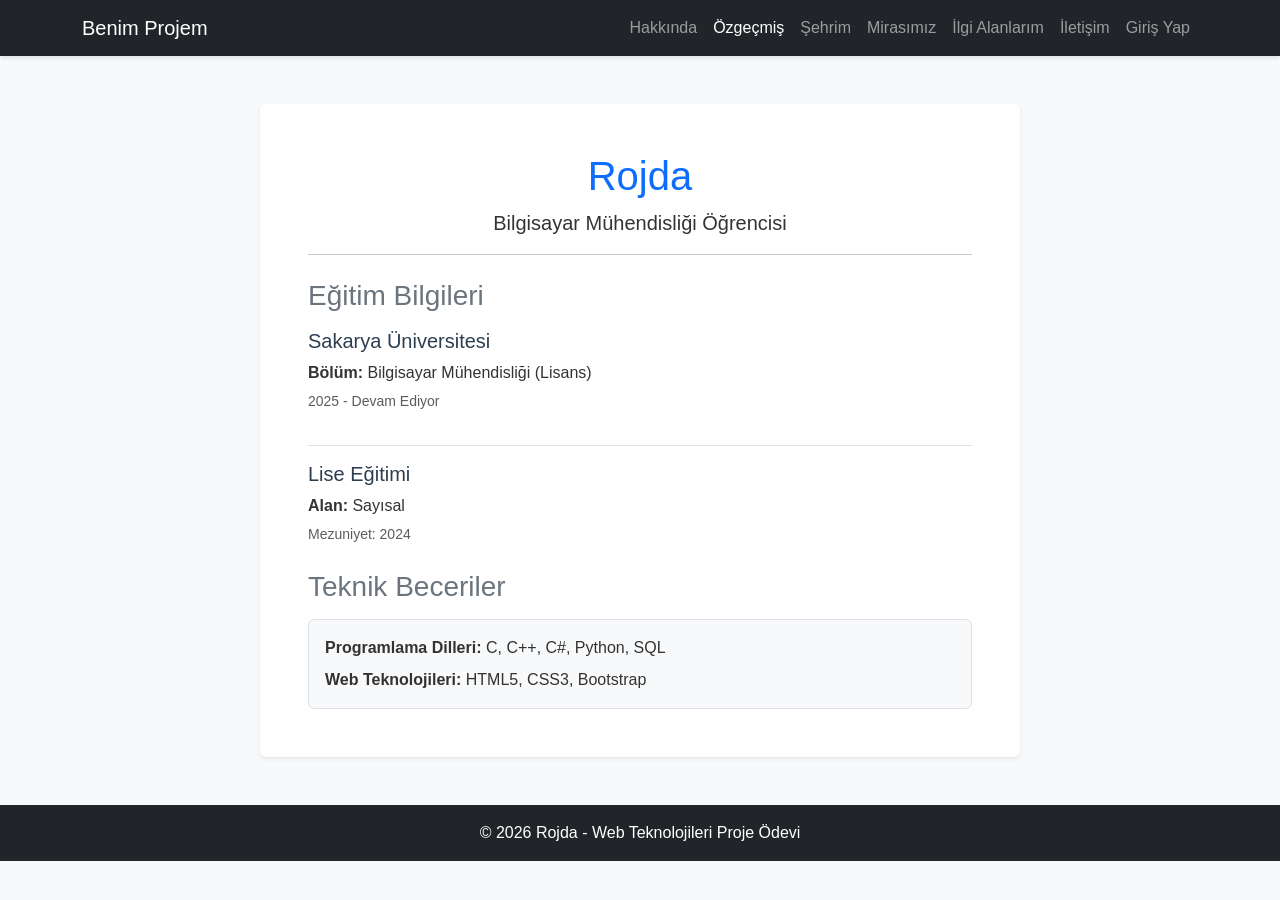
==== cv.html @ 67dc8965 "özgeçmiş sayfası eklendi ilki güncellenip okul fotoğrafları eklendi" ====
<!DOCTYPE html>
<html lang="tr">
<head>
    <meta charset="UTF-8">
    <meta name="viewport" content="width=device-width, initial-scale=1.0">
    <title>Özgeçmiş - Rojda</title>
    <!-- Bootstrap CSS -->
    <link href="https://cdn.jsdelivr.net/npm/bootstrap@5.3.0/dist/css/bootstrap.min.css" rel="stylesheet">
    <!-- Harici CSS dosyamız[cite: 1] -->
    <link rel="stylesheet" href="css/style.css">
</head>
<body class="bg-light">

    <!-- Navigasyon Menüsü -->
    <nav class="navbar navbar-expand-lg navbar-dark bg-dark">
        <div class="container">
            <a class="navbar-brand" href="index.html">Benim Projem</a>
            <button class="navbar-toggler" type="button" data-bs-toggle="collapse" data-bs-toggle="target" aria-controls="navbarNav">
                <span class="navbar-toggler-icon"></span>
            </button>
            <div class="collapse navbar-collapse" id="navbarNav">
                <ul class="navbar-nav ms-auto">
                    <li class="nav-item"><a class="nav-link" href="index.html">Hakkında</a></li>
                    <li class="nav-item"><a class="nav-link active" href="cv.html">Özgeçmiş</a></li>
                    <li class="nav-item"><a class="nav-link" href="#">Şehrim</a></li>
                    <li class="nav-item"><a class="nav-link" href="#">Mirasımız</a></li>
                    <li class="nav-item"><a class="nav-link" href="#">İlgi Alanlarım</a></li>
                    <li class="nav-item"><a class="nav-link" href="#">İletişim</a></li>
                    <li class="nav-item"><a class="nav-link" href="#">Giriş Yap</a></li>
                </ul>
            </div>
        </div>
    </nav>

    <!-- Semantik Tag: MAIN (Ana İçerik)[cite: 1] -->
    <main class="container mt-5 mb-5">
        <div class="row">
            <div class="col-md-8 offset-md-2 bg-white p-5 rounded shadow-sm">
                
                <!-- Semantik Tag: HEADER (Başlık Kısmı)[cite: 1] -->
                <header class="text-center mb-4">
                    <h1 class="text-primary">Rojda</h1>
                    <p class="lead">Bilgisayar Mühendisliği Öğrencisi</p>
                    <hr>
                </header>

                <!-- Semantik Tag: SECTION (Bölüm)[cite: 1] -->
                <section>
                    <h3 class="mb-3 text-secondary">Eğitim Bilgileri</h3>
                    
                    <!-- Semantik Tag: ARTICLE (Bağımsız İçerik Bloğu)[cite: 1] -->
                    <article class="mb-3 border-bottom pb-3">
                        <h5>Sakarya Üniversitesi</h5>
                        <p class="mb-1"><strong>Bölüm:</strong> Bilgisayar Mühendisliği (Lisans)</p>
                        <p class="text-muted"><small>2025 - Devam Ediyor</small></p>
                    </article>

                    <article class="mb-4">
                        <h5>Lise Eğitimi</h5>
                        <p class="mb-1"><strong>Alan:</strong> Sayısal</p>
                        <p class="text-muted"><small>Mezuniyet: 2024</small></p>
                    </article>
                </section>

                <section class="mt-4">
                    <h3 class="mb-3 text-secondary">Teknik Beceriler</h3>
                    <article class="bg-light p-3 rounded border">
                        <p class="mb-2"><strong>Programlama Dilleri:</strong> C, C++, C#, Python, SQL</p>
                        <p class="mb-0"><strong>Web Teknolojileri:</strong> HTML5, CSS3, Bootstrap</p>
                    </article>
                </section>

            </div>
        </div>
    </main>

    <!-- Semantik Tag: FOOTER (Alt Bilgi)[cite: 1] -->
    <footer class="bg-dark text-white text-center py-3 mt-auto">
        <p class="mb-0">&copy; 2026 Rojda - Web Teknolojileri Proje Ödevi</p>
    </footer>

    <!-- Bootstrap JS -->
    <script src="https://cdn.jsdelivr.net/npm/bootstrap@5.3.0/dist/js/bootstrap.bundle.min.js"></script>
</body>
</html>
---- css/style.css ----
/* Harici Stil Dosyası[cite: 1] */
body {
    background-color: #f8f9fa;
    font-family: 'Segoe UI', Tahoma, Geneva, Verdana, sans-serif;
    color: #333;
}

.navbar {
    box-shadow: 0 2px 4px rgba(0,0,0,0.1);
}

.profile-img {
    border: 3px solid #dee2e6;
    padding: 5px;
    background-color: white;
}

h2, h4, h5 {
    color: #2c3e50;
}
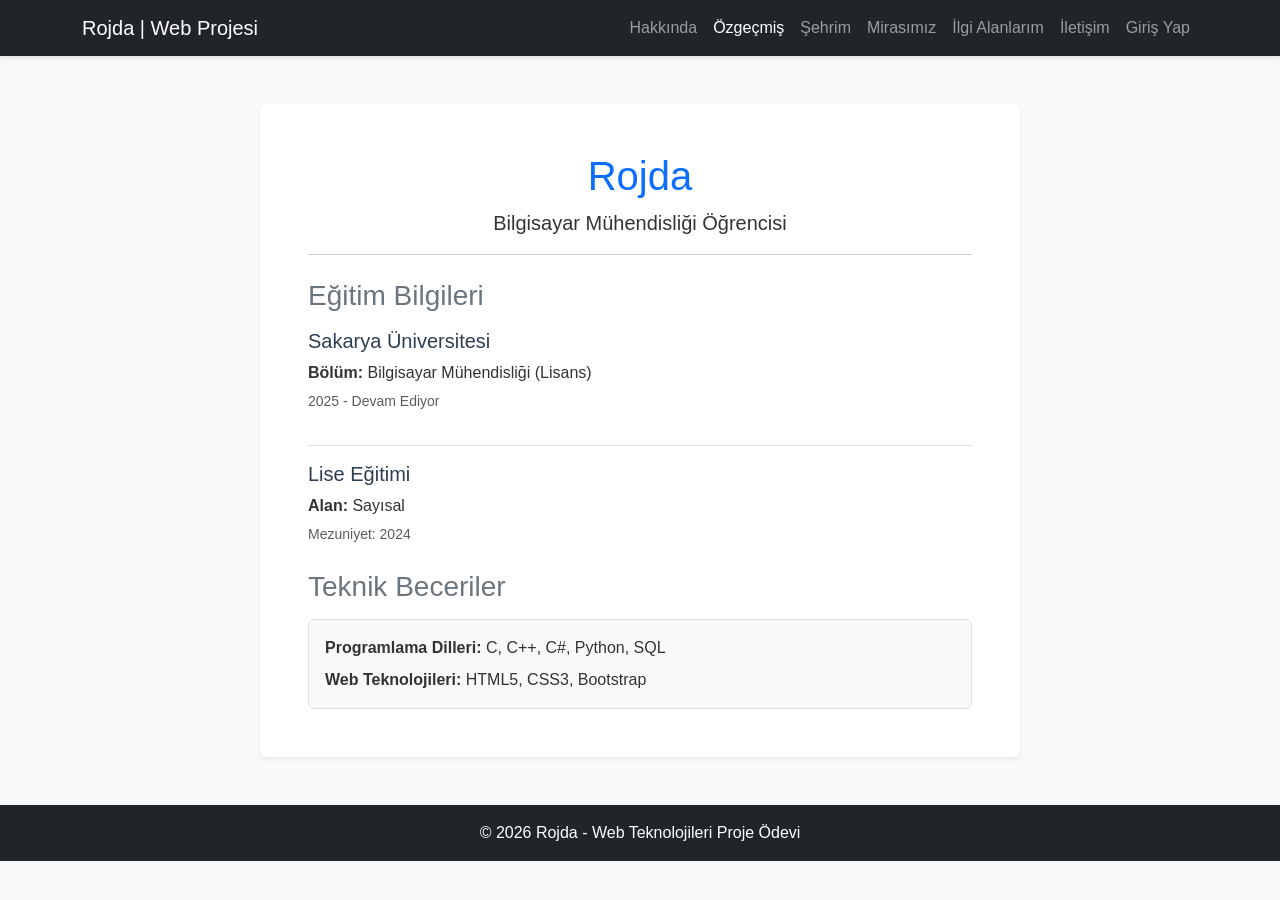
==== commit 55f4d948: "Part 9: Login sistemi, PHP doğrulama ve tam navigasyon entegrasyonu tamamlandı" ====
--- a/cv.html
+++ b/cv.html
@@ -14,7 +14,7 @@
     <!-- Navigasyon Menüsü -->
     <nav class="navbar navbar-expand-lg navbar-dark bg-dark">
         <div class="container">
-            <a class="navbar-brand" href="index.html">Benim Projem</a>
+            <a class="navbar-brand" href="index.html">Rojda | Web Projesi</a>
             <button class="navbar-toggler" type="button" data-bs-toggle="collapse" data-bs-toggle="target" aria-controls="navbarNav">
                 <span class="navbar-toggler-icon"></span>
             </button>
@@ -22,11 +22,11 @@
                 <ul class="navbar-nav ms-auto">
                     <li class="nav-item"><a class="nav-link" href="index.html">Hakkında</a></li>
                     <li class="nav-item"><a class="nav-link active" href="cv.html">Özgeçmiş</a></li>
-                    <li class="nav-item"><a class="nav-link" href="#">Şehrim</a></li>
-                    <li class="nav-item"><a class="nav-link" href="#">Mirasımız</a></li>
-                    <li class="nav-item"><a class="nav-link" href="#">İlgi Alanlarım</a></li>
-                    <li class="nav-item"><a class="nav-link" href="#">İletişim</a></li>
-                    <li class="nav-item"><a class="nav-link" href="#">Giriş Yap</a></li>
+                    <li class="nav-item"><a class="nav-link" href="sehrim.html">Şehrim</a></li>
+                    <li class="nav-item"><a class="nav-link" href="mirasimiz.html">Mirasımız</a></li>
+                    <li class="nav-item"><a class="nav-link" href="ilgialanlarim.html">İlgi Alanlarım</a></li>
+                    <li class="nav-item"><a class="nav-link" href="iletisim.html">İletişim</a></li>
+                    <li class="nav-item"><a class="nav-link" href="login.html">Giriş Yap</a></li>
                 </ul>
             </div>
         </div>
--- a/css/style.css
+++ b/css/style.css
@@ -13,8 +13,34 @@
     border: 3px solid #dee2e6;
     padding: 5px;
     background-color: white;
+    width: 200px;
+    height: 200px;
+    object-fit: cover;
 }
 
 h2, h4, h5 {
     color: #2c3e50;
+}
+
+
+.card-img-top {
+    height: 250px ;
+    object-fit: cover ; 
+}
+
+/* İletişim Formu Tasarım Dokunuşları */
+body {
+    font-family: 'Segoe UI', Tahoma, Geneva, Verdana, sans-serif;
+}
+
+.card {
+    border-radius: 15px; /* Kartın köşelerini yuvarlar */
+    margin-top: 20px;
+}
+
+.text-danger {
+    font-size: 0.85rem;
+    font-weight: bold;
+    display: block;
+    margin-top: 5px;
 }
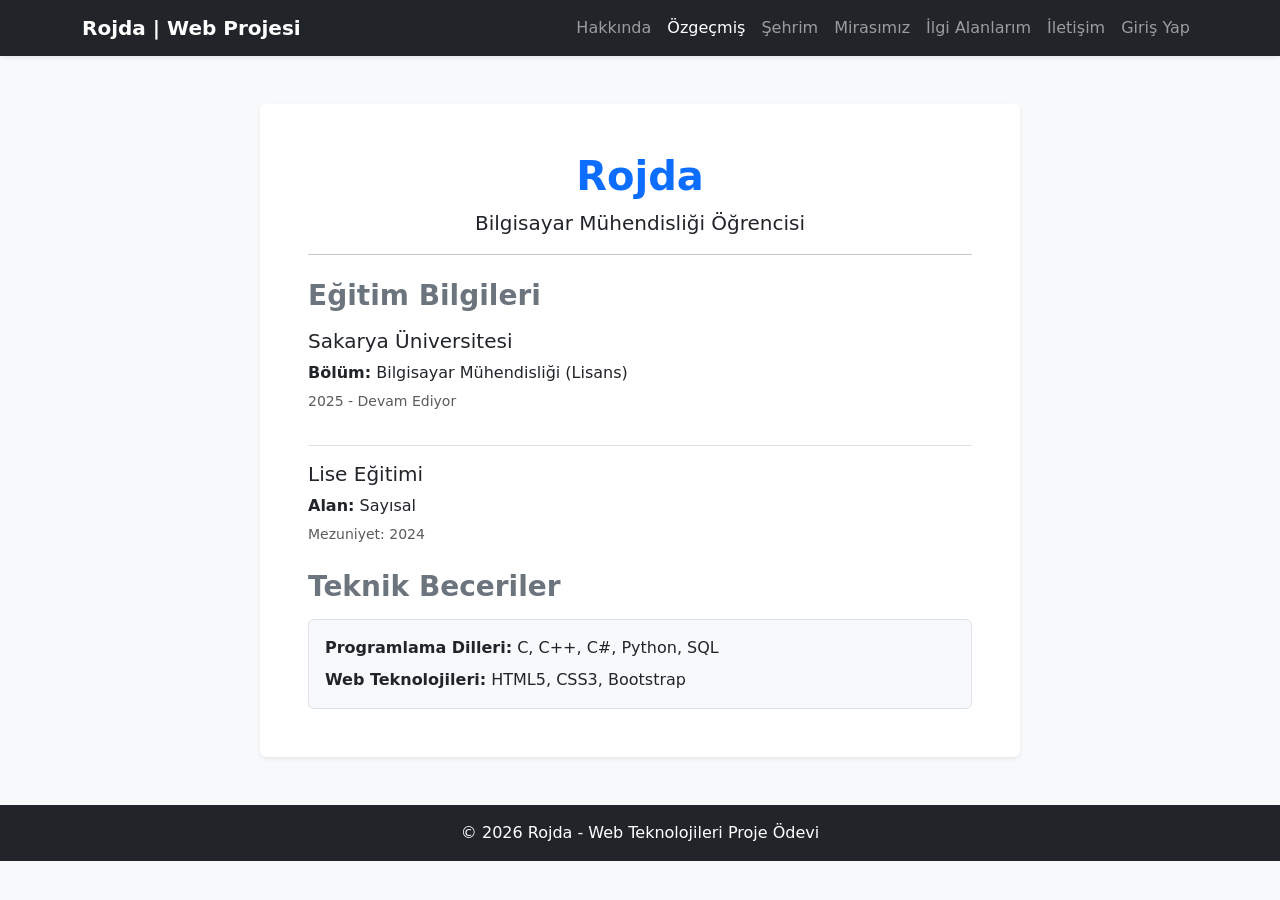
==== commit 24823d5c: "part:10 güncellemeler yapıldı" ====
--- a/cv.html
+++ b/cv.html
@@ -4,18 +4,15 @@
     <meta charset="UTF-8">
     <meta name="viewport" content="width=device-width, initial-scale=1.0">
     <title>Özgeçmiş - Rojda</title>
-    <!-- Bootstrap CSS -->
     <link href="https://cdn.jsdelivr.net/npm/bootstrap@5.3.0/dist/css/bootstrap.min.css" rel="stylesheet">
-    <!-- Harici CSS dosyamız[cite: 1] -->
-    <link rel="stylesheet" href="css/style.css">
+    <link rel="stylesheet" href="style.css">
 </head>
 <body class="bg-light">
 
-    <!-- Navigasyon Menüsü -->
-    <nav class="navbar navbar-expand-lg navbar-dark bg-dark">
+    <nav class="navbar navbar-expand-lg navbar-dark bg-dark shadow-sm">
         <div class="container">
-            <a class="navbar-brand" href="index.html">Rojda | Web Projesi</a>
-            <button class="navbar-toggler" type="button" data-bs-toggle="collapse" data-bs-toggle="target" aria-controls="navbarNav">
+            <a class="navbar-brand fw-bold" href="index.html">Rojda | Web Projesi</a>
+            <button class="navbar-toggler" type="button" data-bs-toggle="collapse" data-bs-target="#navbarNav" aria-controls="navbarNav" aria-expanded="false" aria-label="Toggle navigation">
                 <span class="navbar-toggler-icon"></span>
             </button>
             <div class="collapse navbar-collapse" id="navbarNav">
@@ -32,23 +29,19 @@
         </div>
     </nav>
 
-    <!-- Semantik Tag: MAIN (Ana İçerik)[cite: 1] -->
     <main class="container mt-5 mb-5">
         <div class="row">
             <div class="col-md-8 offset-md-2 bg-white p-5 rounded shadow-sm">
                 
-                <!-- Semantik Tag: HEADER (Başlık Kısmı)[cite: 1] -->
                 <header class="text-center mb-4">
-                    <h1 class="text-primary">Rojda</h1>
+                    <h1 class="text-primary fw-bold">Rojda</h1>
                     <p class="lead">Bilgisayar Mühendisliği Öğrencisi</p>
                     <hr>
                 </header>
 
-                <!-- Semantik Tag: SECTION (Bölüm)[cite: 1] -->
                 <section>
-                    <h3 class="mb-3 text-secondary">Eğitim Bilgileri</h3>
+                    <h3 class="mb-3 text-secondary fw-bold">Eğitim Bilgileri</h3>
                     
-                    <!-- Semantik Tag: ARTICLE (Bağımsız İçerik Bloğu)[cite: 1] -->
                     <article class="mb-3 border-bottom pb-3">
                         <h5>Sakarya Üniversitesi</h5>
                         <p class="mb-1"><strong>Bölüm:</strong> Bilgisayar Mühendisliği (Lisans)</p>
@@ -63,7 +56,7 @@
                 </section>
 
                 <section class="mt-4">
-                    <h3 class="mb-3 text-secondary">Teknik Beceriler</h3>
+                    <h3 class="mb-3 text-secondary fw-bold">Teknik Beceriler</h3>
                     <article class="bg-light p-3 rounded border">
                         <p class="mb-2"><strong>Programlama Dilleri:</strong> C, C++, C#, Python, SQL</p>
                         <p class="mb-0"><strong>Web Teknolojileri:</strong> HTML5, CSS3, Bootstrap</p>
@@ -74,12 +67,11 @@
         </div>
     </main>
 
-    <!-- Semantik Tag: FOOTER (Alt Bilgi)[cite: 1] -->
     <footer class="bg-dark text-white text-center py-3 mt-auto">
         <p class="mb-0">&copy; 2026 Rojda - Web Teknolojileri Proje Ödevi</p>
     </footer>
 
-    <!-- Bootstrap JS -->
     <script src="https://cdn.jsdelivr.net/npm/bootstrap@5.3.0/dist/js/bootstrap.bundle.min.js"></script>
+
 </body>
 </html>
